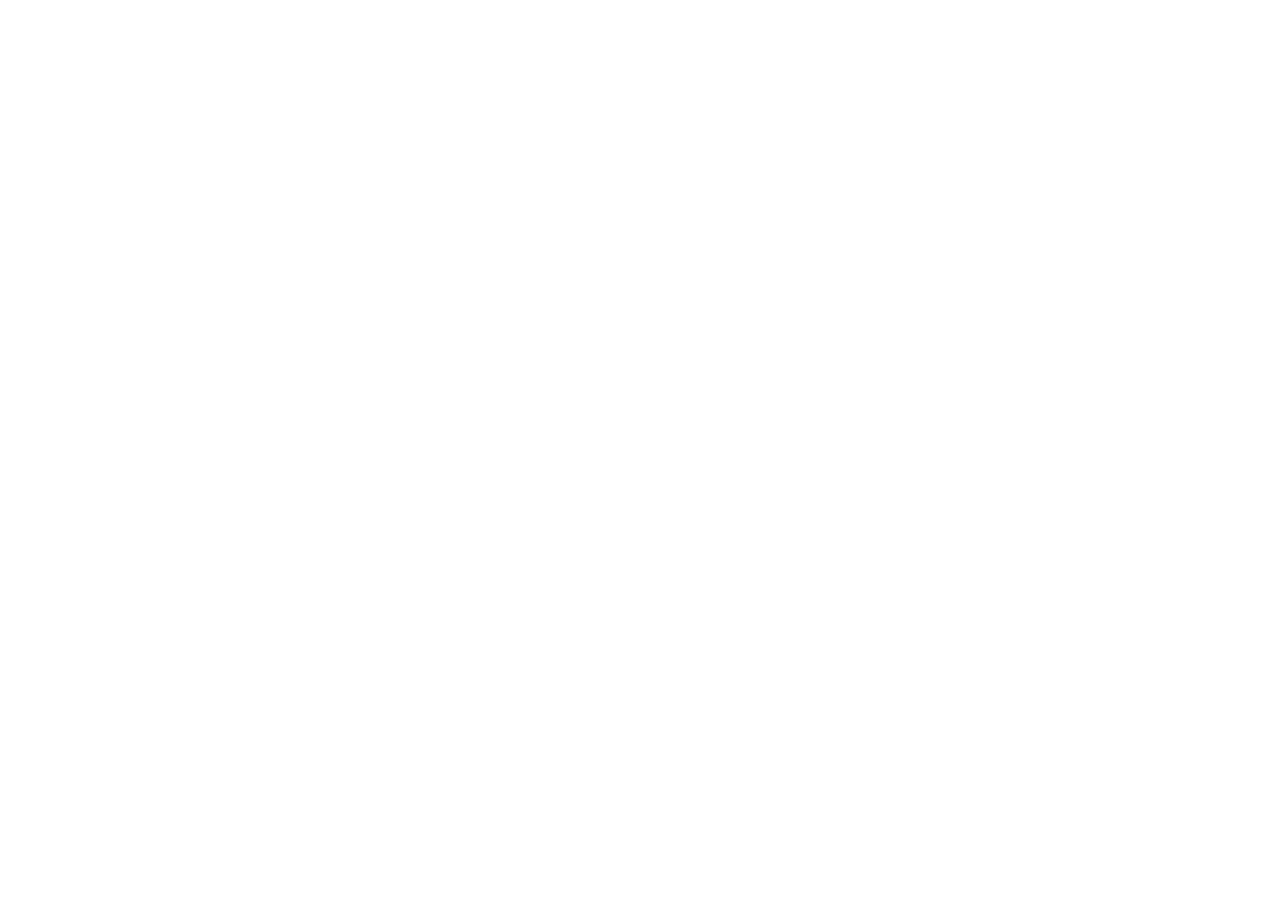
==== index.html @ 9f2b5eed "first" ====
<!DOCTYPE html>
<html lang="en">
<head>
    <meta charset="UTF-8">
    <meta name="viewport" content="width=device-width, initial-scale=1.0">
    <title>Document</title>
</head>
<body>
    
</body>
</html>
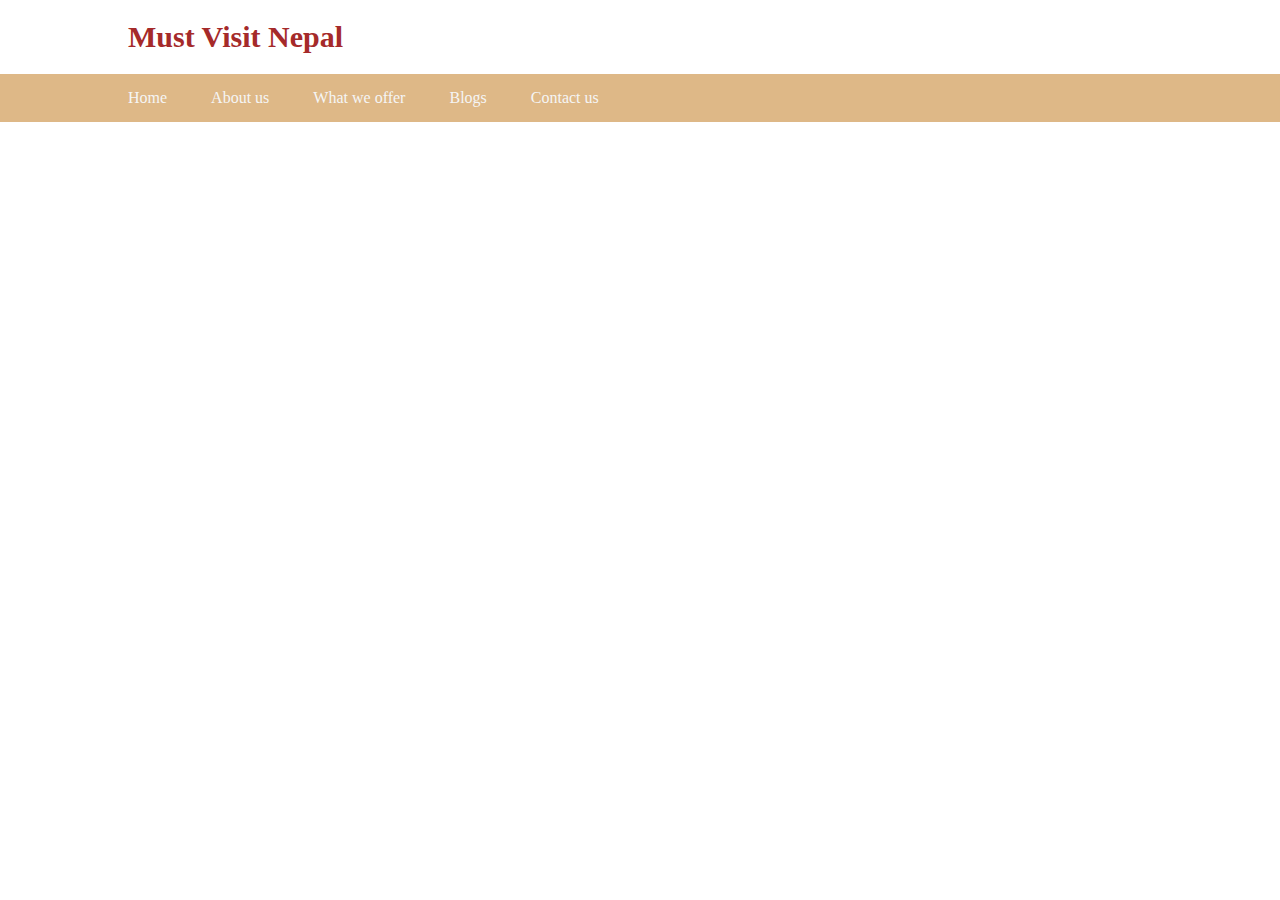
==== commit 2f2a46f7: "html / css boilerplate" ====
--- a/index.html
+++ b/index.html
@@ -3,9 +3,32 @@
 <head>
     <meta charset="UTF-8">
     <meta name="viewport" content="width=device-width, initial-scale=1.0">
-    <title>Document</title>
+    <title>Must Visit Nepal</title>
+    <link rel="stylesheet" href="css/style.css">
 </head>
 <body>
-    
+    <header>
+        <div class="container">
+            <div class="logo"></div>
+            <h1>Must Visit Nepal</h1>
+         </div>
+    </header>
+    <nav>
+<div class="container">
+    <div class="menu">
+        <a href="">Home</a>
+        <a href="">About us</a>
+        <a href="">What we offer</a>
+        <a href="">Blogs</a>
+        <a href="">Contact us</a>
+    </div>
+</div>
+    </nav>
+    <section id="banner"></section>
+    <section id="feature"></section>
+    <section id="newsletter"></section>
+    <footer>
+
+    </footer>
 </body>
 </html>--- a/css/style.css
+++ b/css/style.css
@@ -0,0 +1,45 @@
+*
+{
+    margin:0 auto;
+    padding: 0;
+    box-sizing: border-box;
+}
+img{
+    display: block;
+}
+.container{
+    width:80%;
+    display: block;
+}
+.clear{
+    clear: both;
+    display: block;
+}
+header{
+    padding: 20px 0;
+}
+header h1{
+font-family:'poppins';
+font-size: 30px;
+color: brown
+}
+nav{
+    background-color: burlywood;
+}
+.menu{
+    padding: 15px 0;
+}
+.menu a{
+    color:whitesmoke;
+    font-family: 'poppins';
+    text-decoration: none;
+    font-size: 16px;
+    display: inline-block;
+    padding: 0 20px;
+}
+.menu a:first-child{
+    padding-left: 0;
+}
+.menu a:hover{
+    color: brown;
+}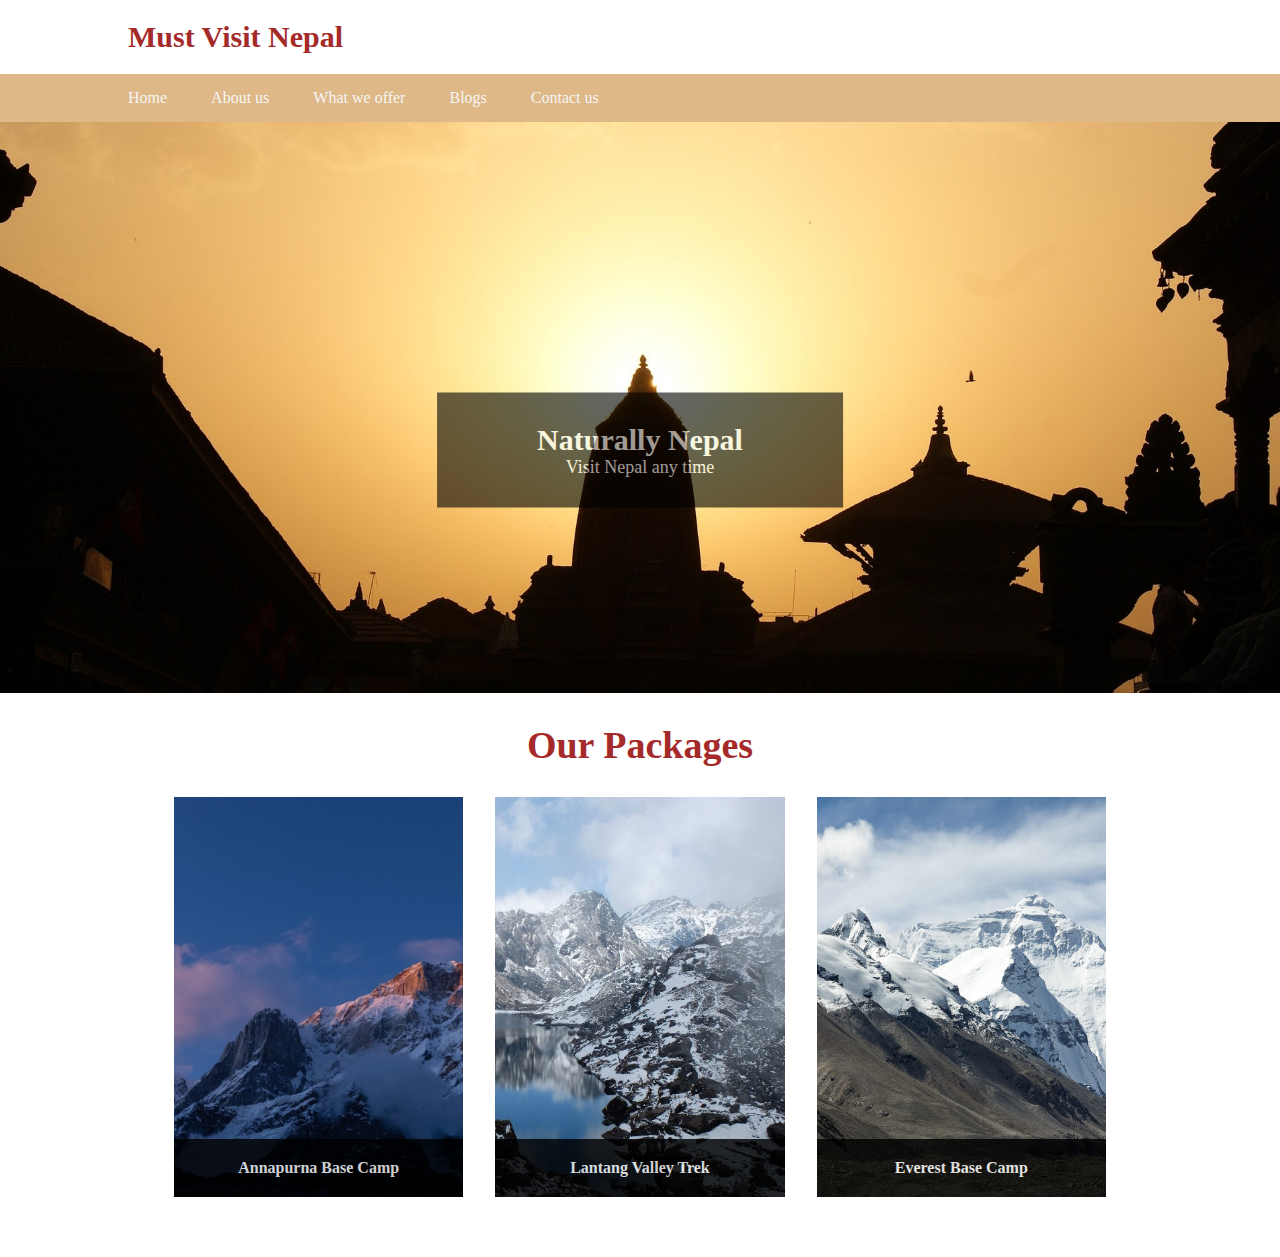
==== commit 083135ce: "Features and Banners added" ====
--- a/index.html
+++ b/index.html
@@ -13,6 +13,7 @@
             <h1>Must Visit Nepal</h1>
          </div>
     </header>
+
     <nav>
 <div class="container">
     <div class="menu">
@@ -24,8 +25,32 @@
     </div>
 </div>
     </nav>
-    <section id="banner"></section>
-    <section id="feature"></section>
+    <section id="banner">
+        <img src="images/banner.jpg" alt= "hamro nepal ramro nepal">
+        <div class="info">
+            <h2>Naturally Nepal</h2>
+            <p>Visit Nepal any time</p>
+        </div>
+    </section>
+    <section id="feature">
+    <div class="container">
+    <h3> Our Packages</h3>
+    <div class="boxes">
+        <div class="box">
+            <img src="images/alpine-7703065_1280.jpg" alt="">
+            <h4> <a href="">Annapurna Base Camp</a></h4>
+        </div>
+        <div class="box">
+            <img src="images/nepal-1208045_1920.jpg" alt="">
+            <h4> <a href="">Lantang Valley Trek</a></h4>
+        </div>
+        <div class="box">
+            <img src="images/tibet-4025999_1920.jpg" alt="">
+            <h4> <a href="">Everest Base Camp</a></h4>
+        </div>
+    </div>
+        </div>
+    </section>
     <section id="newsletter"></section>
     <footer>
 
--- a/css/style.css
+++ b/css/style.css
@@ -42,4 +42,71 @@
 }
 .menu a:hover{
     color: brown;
-}+}
+#banner{}
+#banner img{
+    width: 100%;
+}
+.info{
+    position: absolute;
+    top: 50%;
+    left: 50%;
+    transform:translate(-50%,-50%);
+    background-color: black;
+    color:whitesmoke;
+    padding:30px 100px;
+    opacity: 0.6;
+    font-family: 'poppins';
+    text-align: center;
+    font-size: large;
+}
+.info h2{
+    font-family: 'poppins';
+    font-size: 30px;
+}
+.info h{
+    font-family:'poppins';
+    font-size: 18px;
+}
+#feature{
+    padding:30px 0;
+    text-align:center;
+}
+#feature h3{
+    font-family:'poppins';
+    display: inline-block;
+    color: brown;
+    font-size: 38px;
+    text-align: center;
+}
+.boxes{
+    padding: 30px;
+    display:flex;
+}
+.box{
+    width: 30%;
+    position: relative;
+}
+.box img{
+    width:100%;
+    height:400px;
+}
+.box h4{
+    position:absolute;
+    bottom: 0;
+    left: 0;
+    background-color:black;
+    width: 100%;
+    padding: 20px 0;
+    opacity: 0.8;
+}
+.box h4 a{
+    text-align: left;
+    color: white;
+    text-decoration: none;
+    font-size: 24 px;
+    font-family:'poppins';
+}
+.box h4 a:hover{
+    color: brown;
+}
